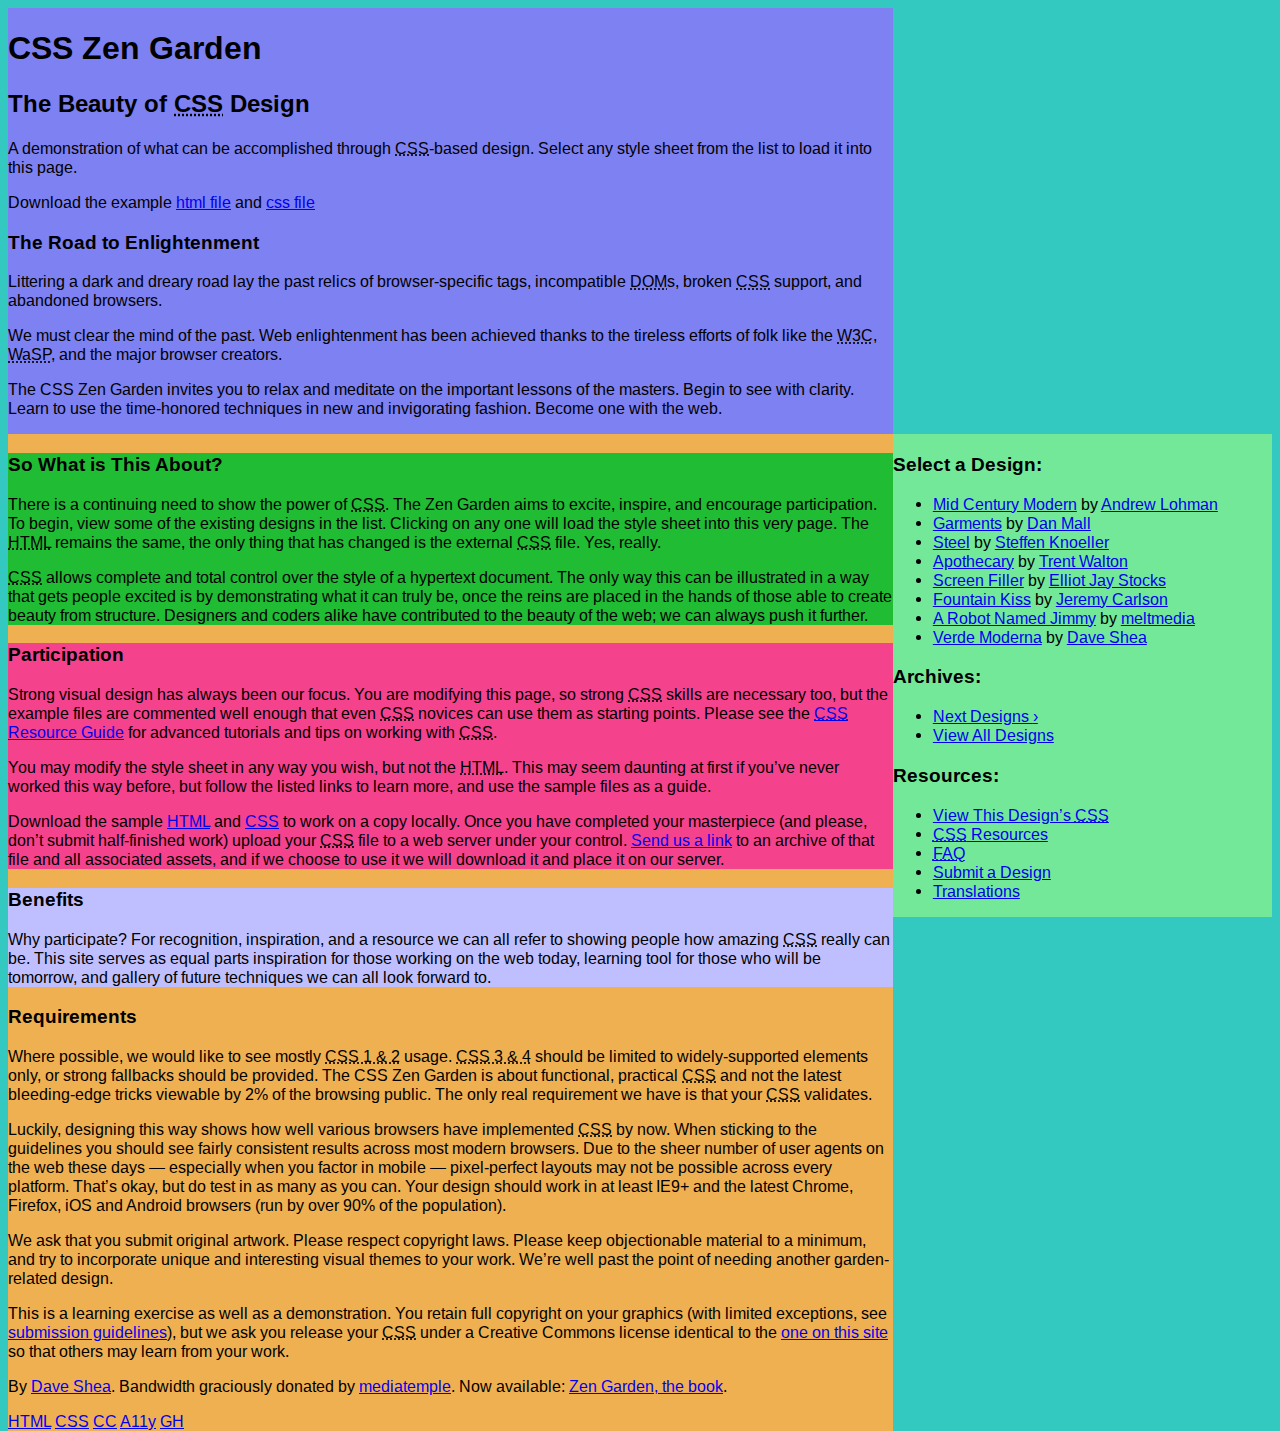
==== index.html @ 5b249758 "Commit inicial" ====
<!DOCTYPE html>
<html lang="en">
<head>
	<meta charset="utf-8">
	<title>CSS Zen Garden: The Beauty of CSS Design</title>
	
	<link href='http://fonts.googleapis.com/css?family=Arimo' rel='stylesheet' type='text/css'>
	<link rel="stylesheet" media="screen" href="zengarden.css">
	<link rel="alternate" type="application/rss+xml" title="RSS" href="http://www.csszengarden.com/zengarden.xml">
	
	<meta name="viewport" content="width=device-width, initial-scale=1.0">
	<meta name="author" content="Dave Shea">
	<meta name="description" content="A demonstration of what can be accomplished visually through CSS-based design.">
	<meta name="robots" content="all">


	<!--[if lt IE 9]>
	<script src="script/html5shiv.js"></script>
	<![endif]-->
</head>

<!--



	View source is a feature, not a bug. Thanks for your curiosity and
	interest in participating!

	Here are the submission guidelines for the new and improved csszengarden.com:

	- CSS3? Of course! Prefix for ALL browsers where necessary.
	- go responsive; test your layout at multiple screen sizes.
	- your browser testing baseline: IE9+, recent Chrome/Firefox/Safari, and iOS/Android
	- Graceful degradation is acceptable, and in fact highly encouraged.
	- use classes for styling. Don't use ids.
	- web fonts are cool, just make sure you have a license to share the files. Hosted 
	  services that are applied via the CSS file (ie. Google Fonts) will work fine, but
	  most that require custom HTML won't. TypeKit is supported, see the readme on this
	  page for usage instructions: https://github.com/mezzoblue/csszengarden.com/

	And a few tips on building your CSS file:

	- use :first-child, :last-child and :nth-child to get at non-classed elements
	- use ::before and ::after to create pseudo-elements for extra styling
	- use multiple background images to apply as many as you need to any element
	- use the Kellum Method for image replacement, if still needed. http://goo.gl/GXxdI
	- don't rely on the extra divs at the bottom. Use ::before and ::after instead.

		
-->

<body id="css-zen-garden">
<div class="page-wrapper">

	<section class="intro" id="zen-intro">
		<header role="banner">
			<h1>CSS Zen Garden</h1>
			<h2>The Beauty of <abbr title="Cascading Style Sheets">CSS</abbr> Design</h2>
		</header>

		<div class="summary" id="zen-summary" role="article">
			<p>A demonstration of what can be accomplished through <abbr title="Cascading Style Sheets">CSS</abbr>-based design. Select any style sheet from the list to load it into this page.</p>
			<p>Download the example <a href="/examples/index" title="This page's source HTML code, not to be modified.">html file</a> and <a href="/examples/style.css" title="This page's sample CSS, the file you may modify.">css file</a></p>
		</div>

		<div class="preamble" id="zen-preamble" role="article">
			<h3>The Road to Enlightenment</h3>
			<p>Littering a dark and dreary road lay the past relics of browser-specific tags, incompatible <abbr title="Document Object Model">DOM</abbr>s, broken <abbr title="Cascading Style Sheets">CSS</abbr> support, and abandoned browsers.</p>
			<p>We must clear the mind of the past. Web enlightenment has been achieved thanks to the tireless efforts of folk like the <abbr title="World Wide Web Consortium">W3C</abbr>, <abbr title="Web Standards Project">WaSP</abbr>, and the major browser creators.</p>
			<p>The CSS Zen Garden invites you to relax and meditate on the important lessons of the masters. Begin to see with clarity. Learn to use the time-honored techniques in new and invigorating fashion. Become one with the web.</p>
		</div>
	</section>

	<div class="main supporting" id="zen-supporting" role="main">
		<div class="explanation" id="zen-explanation" role="article">
			<h3>So What is This About?</h3>
			<p>There is a continuing need to show the power of <abbr title="Cascading Style Sheets">CSS</abbr>. The Zen Garden aims to excite, inspire, and encourage participation. To begin, view some of the existing designs in the list. Clicking on any one will load the style sheet into this very page. The <abbr title="HyperText Markup Language">HTML</abbr> remains the same, the only thing that has changed is the external <abbr title="Cascading Style Sheets">CSS</abbr> file. Yes, really.</p>
			<p><abbr title="Cascading Style Sheets">CSS</abbr> allows complete and total control over the style of a hypertext document. The only way this can be illustrated in a way that gets people excited is by demonstrating what it can truly be, once the reins are placed in the hands of those able to create beauty from structure. Designers and coders alike have contributed to the beauty of the web; we can always push it further.</p>
		</div>

		<div class="participation" id="zen-participation" role="article">
			<h3>Participation</h3>
			<p>Strong visual design has always been our focus. You are modifying this page, so strong <abbr title="Cascading Style Sheets">CSS</abbr> skills are necessary too, but the example files are commented well enough that even <abbr title="Cascading Style Sheets">CSS</abbr> novices can use them as starting points. Please see the <a href="http://www.mezzoblue.com/zengarden/resources/" title="A listing of CSS-related resources"><abbr title="Cascading Style Sheets">CSS</abbr> Resource Guide</a> for advanced tutorials and tips on working with <abbr title="Cascading Style Sheets">CSS</abbr>.</p>
			<p>You may modify the style sheet in any way you wish, but not the <abbr title="HyperText Markup Language">HTML</abbr>. This may seem daunting at first if you&#8217;ve never worked this way before, but follow the listed links to learn more, and use the sample files as a guide.</p>
			<p>Download the sample <a href="/examples/index" title="This page's source HTML code, not to be modified.">HTML</a> and <a href="/examples/style.css" title="This page's sample CSS, the file you may modify.">CSS</a> to work on a copy locally. Once you have completed your masterpiece (and please, don&#8217;t submit half-finished work) upload your <abbr title="Cascading Style Sheets">CSS</abbr> file to a web server under your control. <a href="http://www.mezzoblue.com/zengarden/submit/" title="Use the contact form to send us your CSS file">Send us a link</a> to an archive of that file and all associated assets, and if we choose to use it we will download it and place it on our server.</p>
		</div>

		<div class="benefits" id="zen-benefits" role="article">
			<h3>Benefits</h3>
			<p>Why participate? For recognition, inspiration, and a resource we can all refer to showing people how amazing <abbr title="Cascading Style Sheets">CSS</abbr> really can be. This site serves as equal parts inspiration for those working on the web today, learning tool for those who will be tomorrow, and gallery of future techniques we can all look forward to.</p>
		</div>

		<div class="requirements" id="zen-requirements" role="article">
			<h3>Requirements</h3>
			<p>Where possible, we would like to see mostly <abbr title="Cascading Style Sheets, levels 1 and 2">CSS 1 &amp; 2</abbr> usage. <abbr title="Cascading Style Sheets, levels 3 and 4">CSS 3 &amp; 4</abbr> should be limited to widely-supported elements only, or strong fallbacks should be provided. The CSS Zen Garden is about functional, practical <abbr title="Cascading Style Sheets">CSS</abbr> and not the latest bleeding-edge tricks viewable by 2% of the browsing public. The only real requirement we have is that your <abbr title="Cascading Style Sheets">CSS</abbr> validates.</p>
			<p>Luckily, designing this way shows how well various browsers have implemented <abbr title="Cascading Style Sheets">CSS</abbr> by now. When sticking to the guidelines you should see fairly consistent results across most modern browsers. Due to the sheer number of user agents on the web these days &#8212; especially when you factor in mobile &#8212; pixel-perfect layouts may not be possible across every platform. That&#8217;s okay, but do test in as many as you can. Your design should work in at least IE9+ and the latest Chrome, Firefox, iOS and Android browsers (run by over 90% of the population).</p>
			<p>We ask that you submit original artwork. Please respect copyright laws. Please keep objectionable material to a minimum, and try to incorporate unique and interesting visual themes to your work. We&#8217;re well past the point of needing another garden-related design.</p>
			<p>This is a learning exercise as well as a demonstration. You retain full copyright on your graphics (with limited exceptions, see <a href="http://www.mezzoblue.com/zengarden/submit/guidelines/">submission guidelines</a>), but we ask you release your <abbr title="Cascading Style Sheets">CSS</abbr> under a Creative Commons license identical to the <a href="http://creativecommons.org/licenses/by-nc-sa/3.0/" title="View the Zen Garden's license information.">one on this site</a> so that others may learn from your work.</p>
			<p role="contentinfo">By <a href="http://www.mezzoblue.com/">Dave Shea</a>. Bandwidth graciously donated by <a href="http://www.mediatemple.net/">mediatemple</a>. Now available: <a href="http://www.amazon.com/exec/obidos/ASIN/0321303474/mezzoblue-20/">Zen Garden, the book</a>.</p>
		</div>

		<footer>
			<a href="http://validator.w3.org/check/referer" title="Check the validity of this site&#8217;s HTML" class="zen-validate-html">HTML</a>
			<a href="http://jigsaw.w3.org/css-validator/check/referer" title="Check the validity of this site&#8217;s CSS" class="zen-validate-css">CSS</a>
			<a href="http://creativecommons.org/licenses/by-nc-sa/3.0/" title="View the Creative Commons license of this site: Attribution-NonCommercial-ShareAlike." class="zen-license">CC</a>
			<a href="http://mezzoblue.com/zengarden/faq/#aaa" title="Read about the accessibility of this site" class="zen-accessibility">A11y</a>
			<a href="https://github.com/mezzoblue/csszengarden.com" title="Fork this site on Github" class="zen-github">GH</a>
		</footer>
	</div>


	<aside class="sidebar" role="complementary">
		<div class="wrapper">

			<div class="design-selection" id="design-selection">
				<h3 class="select">Select a Design:</h3>
				<nav role="navigation">
					<ul>
					<li>
						<a href="/221/" class="design-name">Mid Century Modern</a> by						<a href="http://andrewlohman.com/" class="designer-name">Andrew Lohman</a>
					</li>					<li>
						<a href="/220/" class="design-name">Garments</a> by						<a href="http://danielmall.com/" class="designer-name">Dan Mall</a>
					</li>					<li>
						<a href="/219/" class="design-name">Steel</a> by						<a href="http://steffen-knoeller.de" class="designer-name">Steffen Knoeller</a>
					</li>					<li>
						<a href="/218/" class="design-name">Apothecary</a> by						<a href="http://trentwalton.com" class="designer-name">Trent Walton</a>
					</li>					<li>
						<a href="/217/" class="design-name">Screen Filler</a> by						<a href="http://elliotjaystocks.com/" class="designer-name">Elliot Jay Stocks</a>
					</li>					<li>
						<a href="/216/" class="design-name">Fountain Kiss</a> by						<a href="http://jeremycarlson.com" class="designer-name">Jeremy Carlson</a>
					</li>					<li>
						<a href="/215/" class="design-name">A Robot Named Jimmy</a> by						<a href="http://meltmedia.com/" class="designer-name">meltmedia</a>
					</li>					<li>
						<a href="/214/" class="design-name">Verde Moderna</a> by						<a href="http://www.mezzoblue.com/" class="designer-name">Dave Shea</a>
					</li>					</ul>
				</nav>
			</div>

			<div class="design-archives" id="design-archives">
				<h3 class="archives">Archives:</h3>
				<nav role="navigation">
					<ul>
						<li class="next">
							<a href="/214/page1">
								Next Designs <span class="indicator">&rsaquo;</span>
							</a>
						</li>
						<li class="viewall">
							<a href="http://www.mezzoblue.com/zengarden/alldesigns/" title="View every submission to the Zen Garden.">
								View All Designs							</a>
						</li>
					</ul>
				</nav>
			</div>

			<div class="zen-resources" id="zen-resources">
				<h3 class="resources">Resources:</h3>
				<ul>
					<li class="view-css">
						<a href="/214/214.css" title="View the source CSS file of the currently-viewed design.">
							View This Design&#8217;s <abbr title="Cascading Style Sheets">CSS</abbr>						</a>
					</li>
					<li class="css-resources">
						<a href="http://www.mezzoblue.com/zengarden/resources/" title="Links to great sites with information on using CSS.">
							<abbr title="Cascading Style Sheets">CSS</abbr> Resources						</a>
					</li>
					<li class="zen-faq">
						<a href="http://www.mezzoblue.com/zengarden/faq/" title="A list of Frequently Asked Questions about the Zen Garden.">
							<abbr title="Frequently Asked Questions">FAQ</abbr>						</a>
					</li>
					<li class="zen-submit">
						<a href="http://www.mezzoblue.com/zengarden/submit/" title="Send in your own CSS file.">
							Submit a Design						</a>
					</li>
					<li class="zen-translations">
						<a href="http://www.mezzoblue.com/zengarden/translations/" title="View translated versions of this page.">
							Translations						</a>
					</li>
				</ul>
			</div>
		</div>
	</aside>


</div>

<!--

	These superfluous divs/spans were originally provided as catch-alls to add extra imagery.
	These days we have full ::before and ::after support, favour using those instead.
	These only remain for historical design compatibility. They might go away one day.
		
-->
<div class="extra1" role="presentation"></div><div class="extra2" role="presentation"></div><div class="extra3" role="presentation"></div>
<div class="extra4" role="presentation"></div><div class="extra5" role="presentation"></div><div class="extra6" role="presentation"></div>

</body>
</html>
---- zengarden.css ----
body {
  background: #33c8c0;
  font-family: 'Arimo';
  font-size: 16px;
}
.sidebar {
  background: #73e899;
  float: right;
  width: 30%;
}
.main {
  background: #efb052;
  float: left;
  width: 70%;
}
.intro {
  background: #7d81f2;
  float: left;
  width: 70%;
}
.participation {
  background: #f4428d;
}
.explanation {
  background: #20bd34;
}
.benefits {
  background: #bfbfff;
}
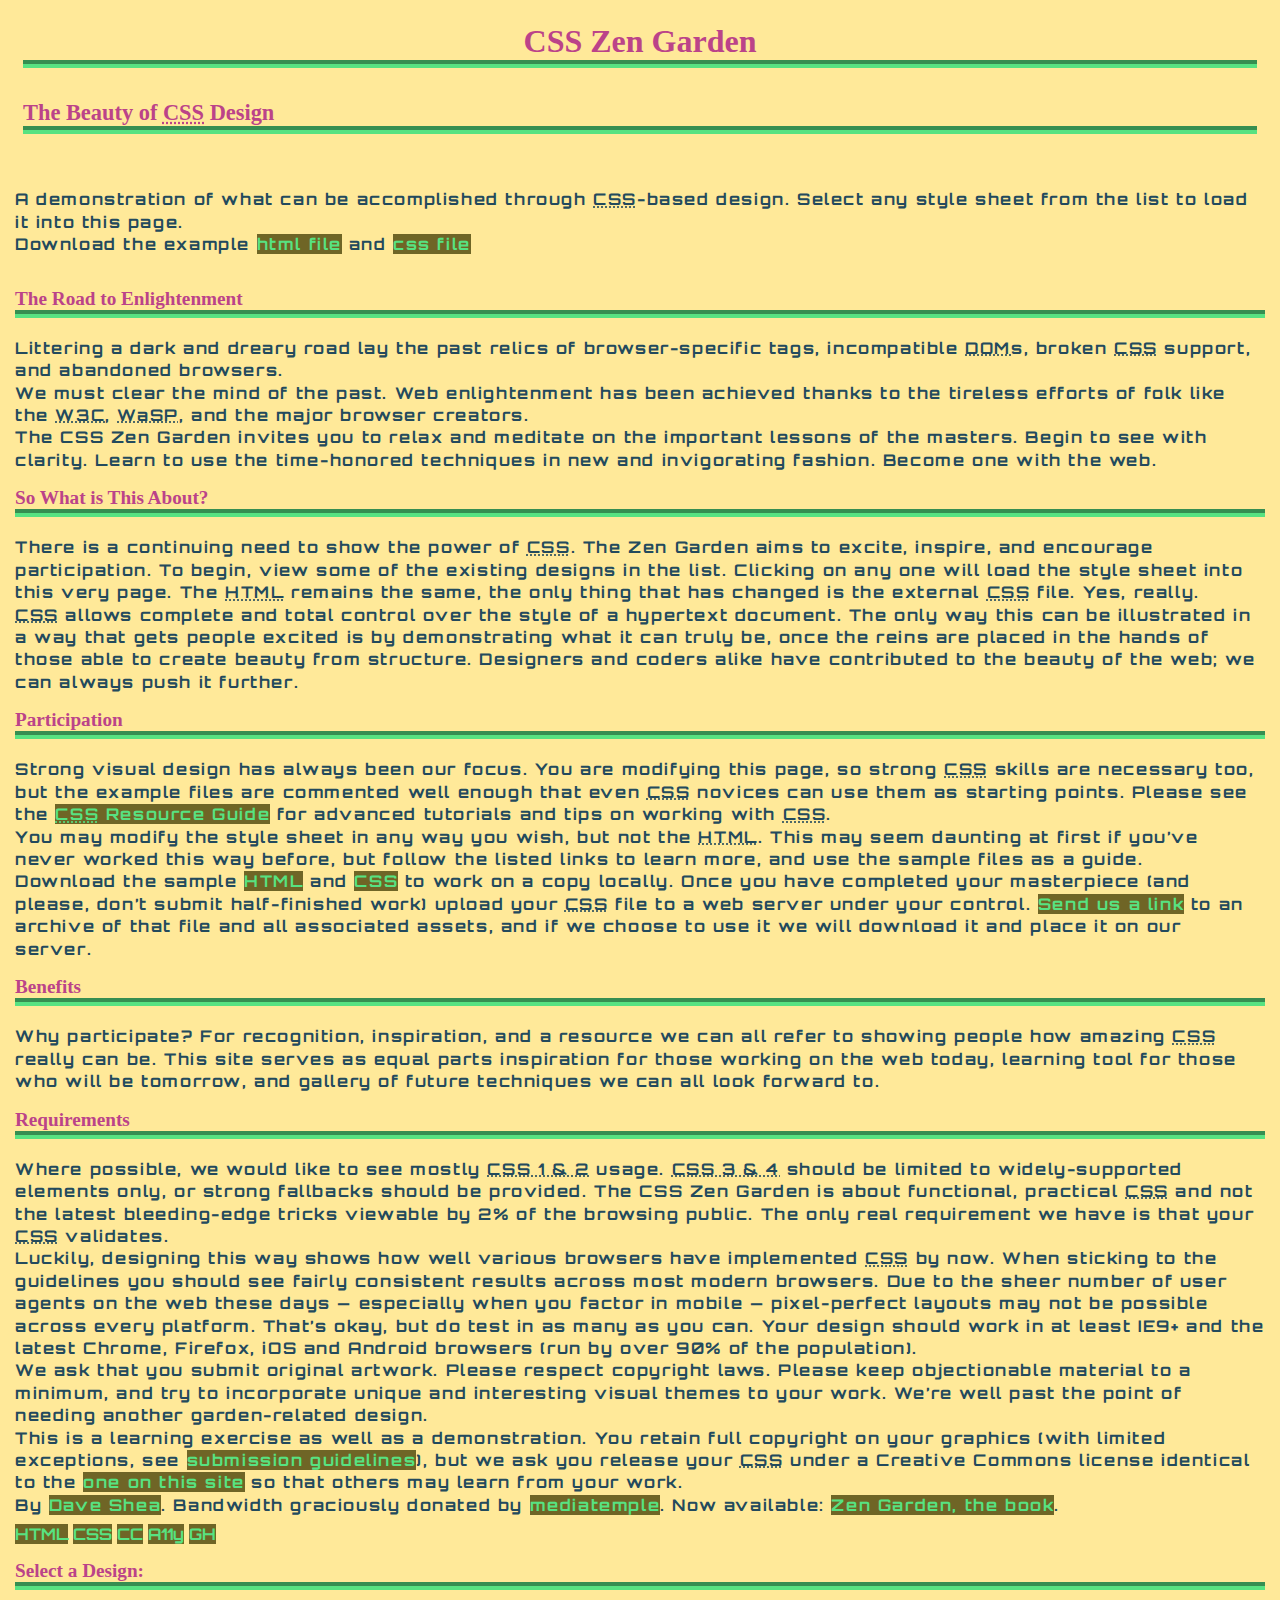
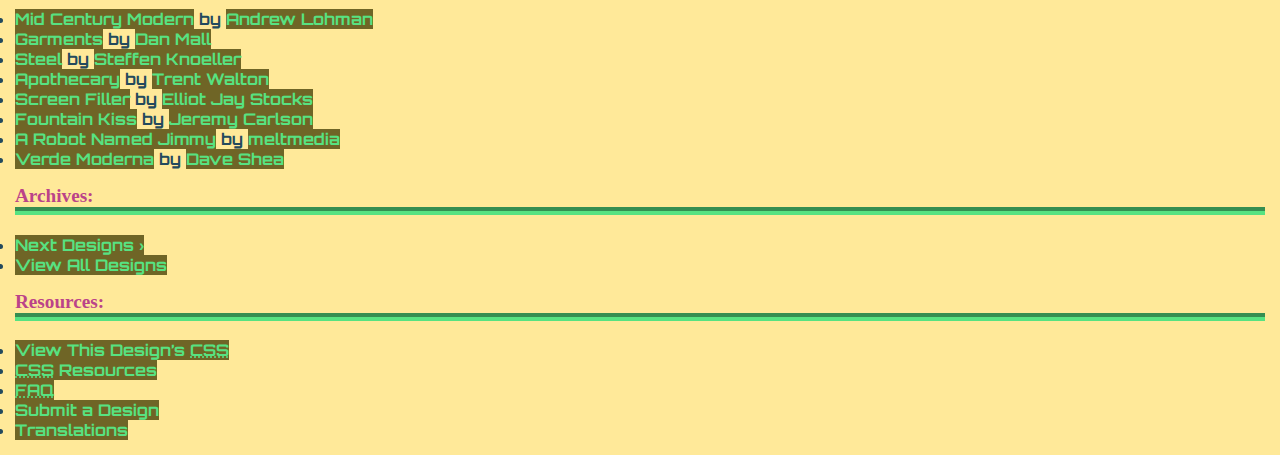
==== commit 30a8914e: "Escoger tipografias, color enlaces y fondo de los mismos, cambio del fondo, eliminacion de las image" ====
--- a/index.html
+++ b/index.html
@@ -1,10 +1,14 @@
 <!DOCTYPE html>
 <html lang="en">
 <head>
+	<!-- <meta http-equiv="refresh" content="15"> -->
 	<meta charset="utf-8">
 	<title>CSS Zen Garden: The Beauty of CSS Design</title>
 	
 	<link href='http://fonts.googleapis.com/css?family=Arimo' rel='stylesheet' type='text/css'>
+	<link href='http://fonts.googleapis.com/css?family=Roboto' rel='stylesheet' type='text/css'>
+	<link href='http://fonts.googleapis.com/css?family=Orbitron:400,500,700,900' rel='stylesheet' type='text/css'>
+	<link href='http://fonts.googleapis.com/css?family=Cookie' rel='stylesheet' type='text/css'>
 	<link rel="stylesheet" media="screen" href="zengarden.css">
 	<link rel="alternate" type="application/rss+xml" title="RSS" href="http://www.csszengarden.com/zengarden.xml">
 	
@@ -17,7 +21,6 @@
 	<!--[if lt IE 9]>
 	<script src="script/html5shiv.js"></script>
 	<![endif]-->
-</head>
 
 <!--
 
@@ -191,8 +194,12 @@
 	These only remain for historical design compatibility. They might go away one day.
 		
 -->
-<div class="extra1" role="presentation"></div><div class="extra2" role="presentation"></div><div class="extra3" role="presentation"></div>
-<div class="extra4" role="presentation"></div><div class="extra5" role="presentation"></div><div class="extra6" role="presentation"></div>
+<div class="extra1" role="presentation"></div>
+<div class="extra2" role="presentation"></div>
+<div class="extra3" role="presentation"></div>
+<div class="extra4" role="presentation"></div>
+<div class="extra5" role="presentation"></div>
+<div class="extra6" role="presentation"></div>
 
 </body>
 </html>--- a/zengarden.css
+++ b/zengarden.css
@@ -1,29 +1,112 @@
+@font-face {
+  font-family: 'Conv_BLADRMF_';
+  src: url("fonts/BLADRMF_.eot");
+  src: local('☺'), url("fonts/BLADRMF_.woff") format('woff'), url("fonts/BLADRMF_.ttf") format('truetype'), url("fonts/BLADRMF_.svg") format('svg');
+  font-weight: normal;
+  font-style: normal;
+}
 body {
-  background: #33c8c0;
-  font-family: 'Arimo';
   font-size: 16px;
+  font-family: 'Orbitron', sans-serif;
+  font-weight: 700;
+  color: #234a5d;
 }
-.sidebar {
-  background: #73e899;
-  float: right;
-  width: 30%;
+* {
+  margin: 0;
+  padding: 0;
 }
-.main {
-  background: #efb052;
-  float: left;
-  width: 70%;
+a {
+  text-decoration: none;
+  color: #57e281;
+  background: #6f6526;
 }
-.intro {
-  background: #7d81f2;
-  float: left;
-  width: 70%;
+h1,
+h2,
+h3,
+h4 {
+  font-family: 'Conv_BLADRMF_';
+  color: #bb4389;
+  margin: 0 0 1em 0;
+  border-bottom: 8px groove #57e281;
+}
+h1 {
+  font-size: 2em;
+  text-align: center;
+}
+h2 {
+  font-size: 1.4em;
+}
+h3 {
+  font-size: 1.2em;
+}
+p {
+  line-height: 1.4em;
+  letter-spacing: 0.1em;
+}
+header {
+  padding: 0.5em;
+}
+.page-wrapper {
+  background-color: #ffe999;
+  background-attachment: fixed;
+  background-position: center;
+  -webkit-background-size: cover;
+  -moz-background-size: cover;
+  background-size: cover;
+  background-repeat: no-repeat;
+  width: 100%;
+  padding: 15px;
+  -webkit-box-sizing: border-box;
+  -moz-box-sizing: border-box;
+  box-sizing: border-box;
+}
+.summary {
+  margin: 1em 0;
+  padding: 0.5em 0;
+}
+.preamble {
+  background-position: center;
+  background-repeat: no-repeat;
+  -webkit-background-size: 25rem;
+  -moz-background-size: 25rem;
+  background-size: 25rem;
+  padding: 0.5em 0;
+}
+.explanation {
+  background-position: center;
+  background-repeat: no-repeat;
+  -webkit-background-size: 20rem;
+  -moz-background-size: 20rem;
+  background-size: 20rem;
+  padding: 0.5em 0;
 }
 .participation {
-  background: #f4428d;
-}
-.explanation {
-  background: #20bd34;
+  background-position: center;
+  background-repeat: no-repeat;
+  -webkit-background-size: 25rem;
+  -moz-background-size: 25rem;
+  background-size: 25rem;
+  padding: 0.5em 0;
 }
 .benefits {
-  background: #bfbfff;
+  background-position: center;
+  background-repeat: no-repeat;
+  padding: 0.5em 0;
 }
+.requirements {
+  background-position: center;
+  background-repeat: no-repeat;
+  -webkit-background-size: 25rem;
+  -moz-background-size: 25rem;
+  background-size: 25rem;
+  padding: 0.5em 0;
+}
+.design-selection {
+  margin-top: 1em;
+}
+.design-archives {
+  margin-top: 1em;
+}
+.zen-resources {
+  margin-top: 1em;
+}
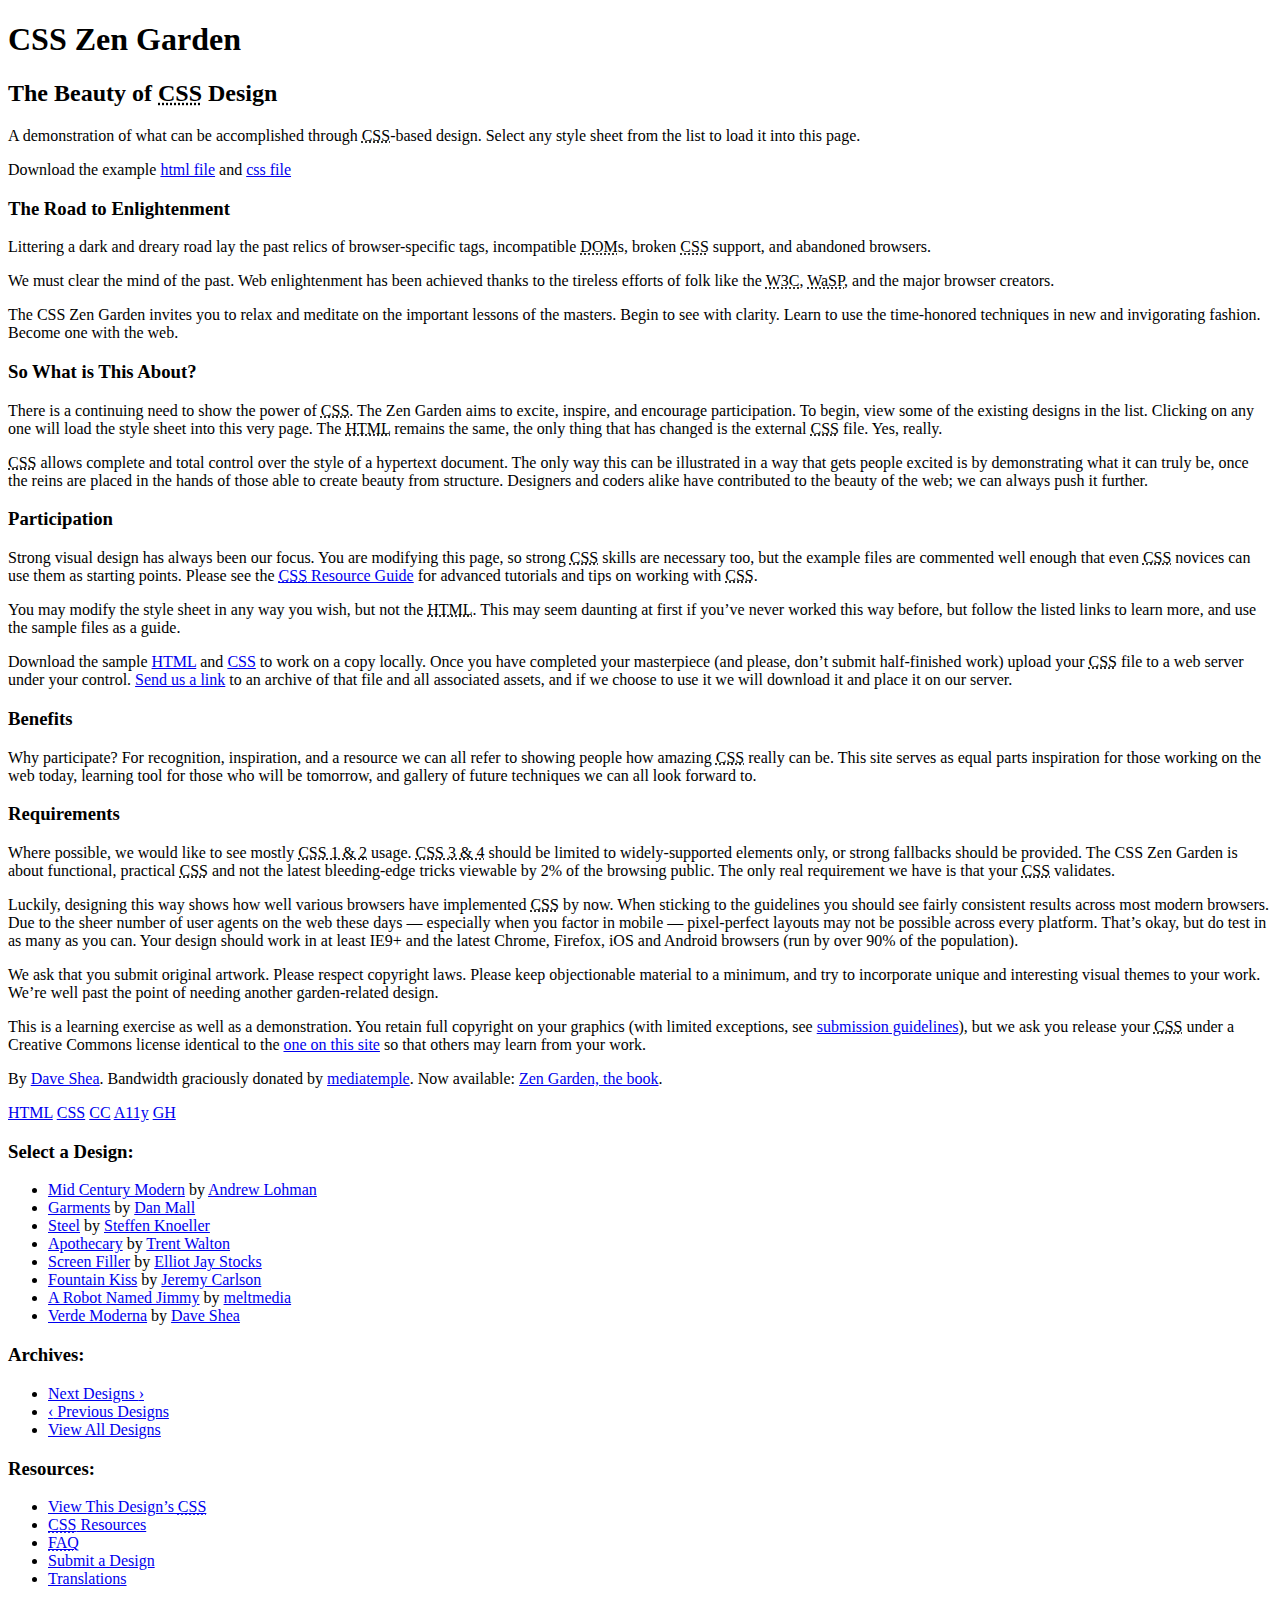
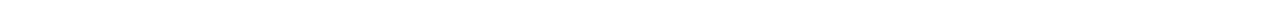
==== commit 0aa4b17d: "Cambiar enlace a css en index.html" ====
--- a/index.html
+++ b/index.html
@@ -1,7 +1,7 @@
 <!DOCTYPE html>
 <html lang="en">
 <head>
-	<!-- <meta http-equiv="refresh" content="15"> -->
+	<!-- <meta http-equiv="refresh" content="8"> -->
 	<meta charset="utf-8">
 	<title>CSS Zen Garden: The Beauty of CSS Design</title>
 	
@@ -9,7 +9,7 @@
 	<link href='http://fonts.googleapis.com/css?family=Roboto' rel='stylesheet' type='text/css'>
 	<link href='http://fonts.googleapis.com/css?family=Orbitron:400,500,700,900' rel='stylesheet' type='text/css'>
 	<link href='http://fonts.googleapis.com/css?family=Cookie' rel='stylesheet' type='text/css'>
-	<link rel="stylesheet" media="screen" href="zengarden.css">
+	<link rel="stylesheet" media="screen" href="style.css">
 	<link rel="alternate" type="application/rss+xml" title="RSS" href="http://www.csszengarden.com/zengarden.xml">
 	
 	<meta name="viewport" content="width=device-width, initial-scale=1.0">
@@ -144,13 +144,18 @@
 				<nav role="navigation">
 					<ul>
 						<li class="next">
-							<a href="/214/page1">
+							<a href="/218/page2">
 								Next Designs <span class="indicator">&rsaquo;</span>
 							</a>
 						</li>
+						<li class="previous">
+							<a href="/218/">
+								<span class="indicator">&lsaquo;</span> Previous Designs				
+							</a>
+						</li>
 						<li class="viewall">
-							<a href="http://www.mezzoblue.com/zengarden/alldesigns/" title="View every submission to the Zen Garden.">
-								View All Designs							</a>
+							<a href="http://www.mezzoblue.com/zengarden/alldesigns/" title="View every submission to the Zen Garden.">View All Designs
+							</a>
 						</li>
 					</ul>
 				</nav>
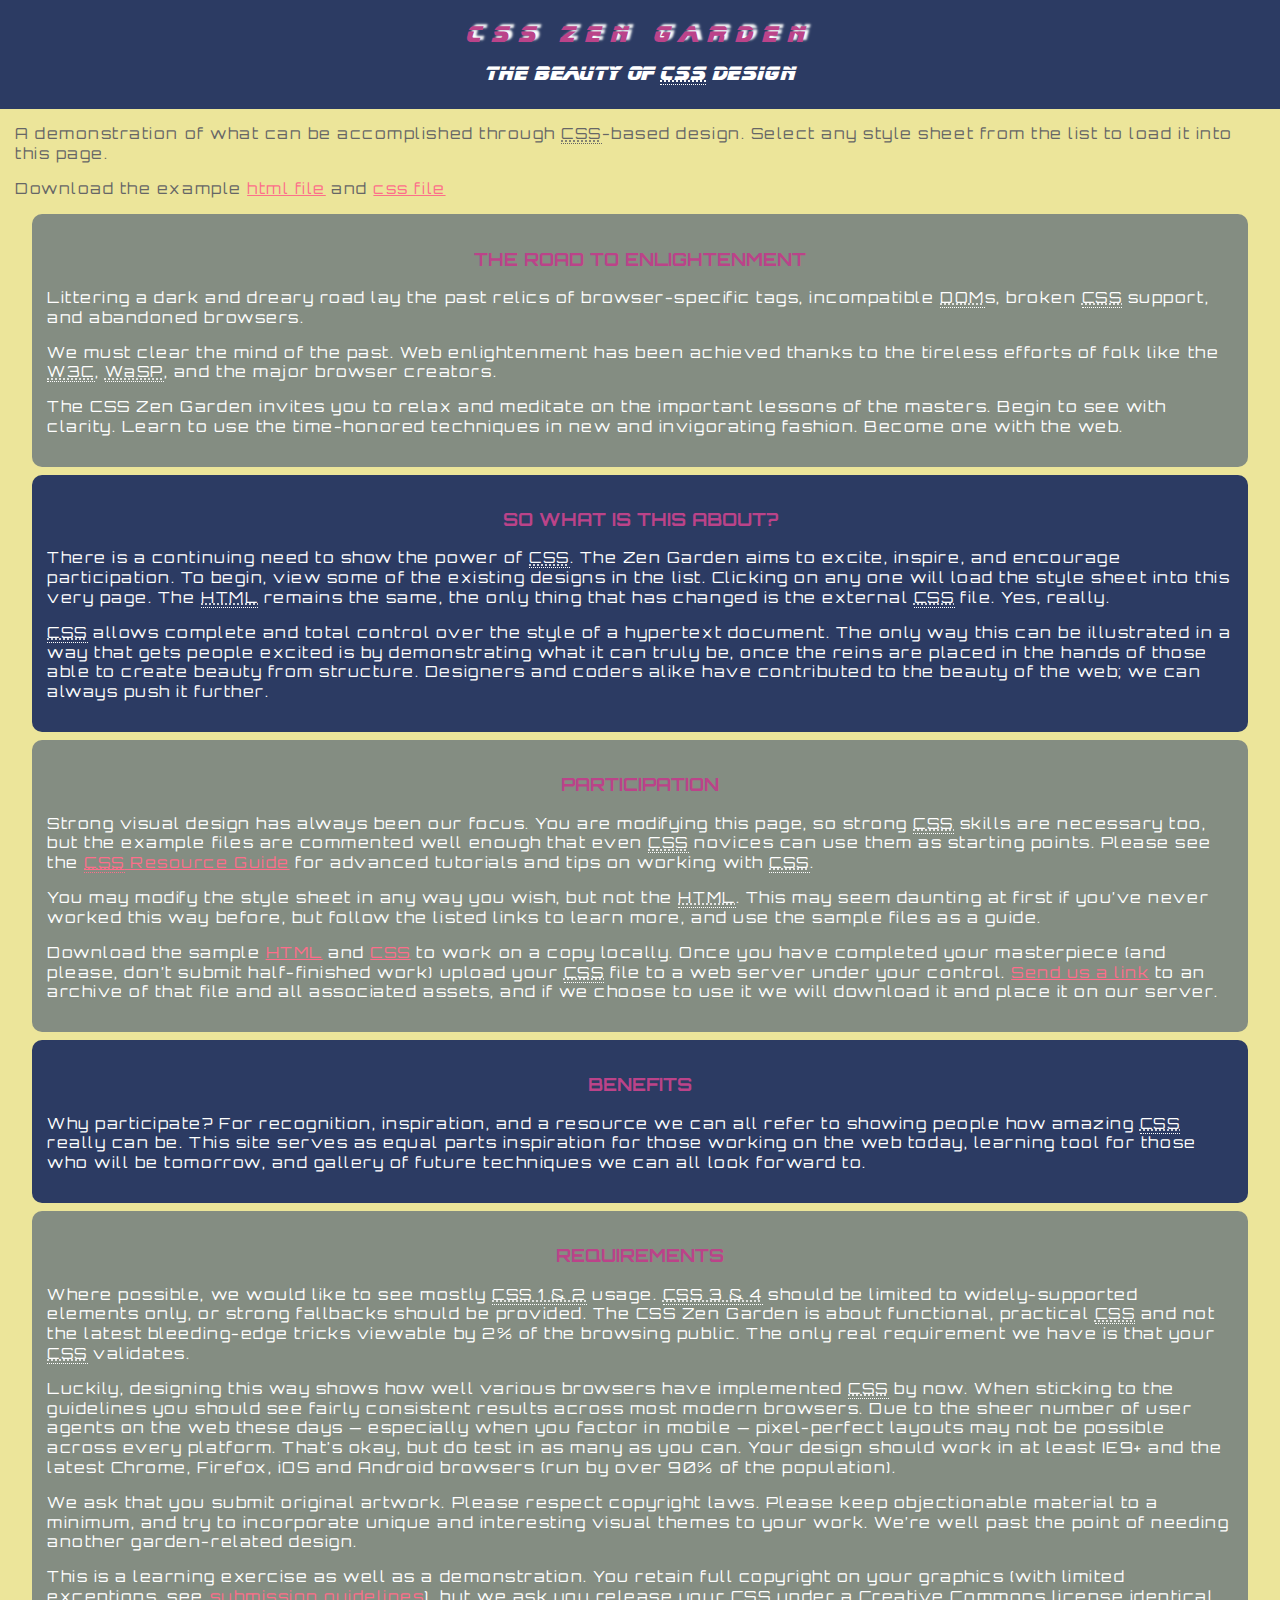
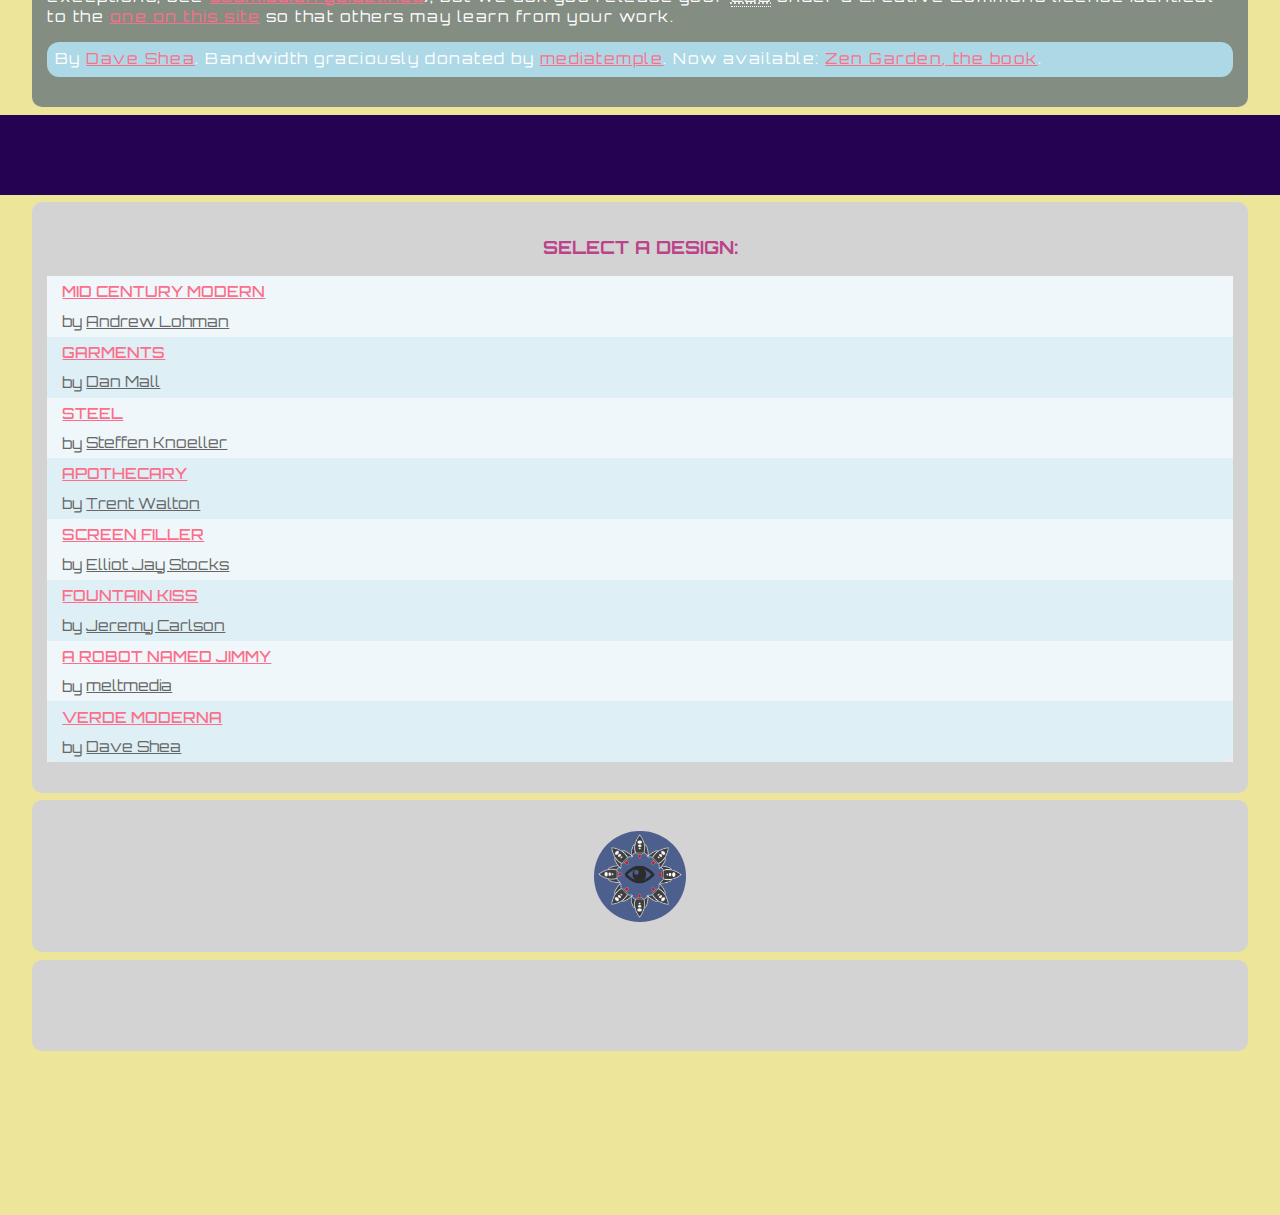
==== commit 75bc7440: "Nuevo layout despúes de descartar la idea de mostrarlo todo minificado en el movil por diversos prob" ====
--- a/index.html
+++ b/index.html
@@ -9,7 +9,7 @@
 	<link href='http://fonts.googleapis.com/css?family=Roboto' rel='stylesheet' type='text/css'>
 	<link href='http://fonts.googleapis.com/css?family=Orbitron:400,500,700,900' rel='stylesheet' type='text/css'>
 	<link href='http://fonts.googleapis.com/css?family=Cookie' rel='stylesheet' type='text/css'>
-	<link rel="stylesheet" media="screen" href="style.css">
+	<link rel="stylesheet" media="screen" href="css/style.css">
 	<link rel="alternate" type="application/rss+xml" title="RSS" href="http://www.csszengarden.com/zengarden.xml">
 	
 	<meta name="viewport" content="width=device-width, initial-scale=1.0">
--- a/css/style.css
+++ b/css/style.css
@@ -0,0 +1,611 @@
+/* normalize.css v3.0.2 | MIT License | git.io/normalize */
+html {
+  font-family: sans-serif;
+  -ms-text-size-adjust: 100%;
+  -webkit-text-size-adjust: 100%;
+}
+body {
+  margin: 0;
+}
+article,
+aside,
+details,
+figcaption,
+figure,
+footer,
+header,
+hgroup,
+main,
+menu,
+nav,
+section,
+summary {
+  display: block;
+}
+audio,
+canvas,
+progress,
+video {
+  display: inline-block;
+  vertical-align: baseline;
+}
+audio:not([controls]) {
+  display: none;
+  height: 0;
+}
+[hidden],
+template {
+  display: none;
+}
+a {
+  background-color: transparent;
+}
+a:active,
+a:hover {
+  outline: 0;
+}
+abbr[title] {
+  border-bottom: 1px dotted;
+}
+b,
+strong {
+  font-weight: bold;
+}
+dfn {
+  font-style: italic;
+}
+h1 {
+  font-size: 2em;
+  margin: 0.67em 0;
+}
+mark {
+  background: #ff0;
+  color: #000;
+}
+small {
+  font-size: 80%;
+}
+sub,
+sup {
+  font-size: 75%;
+  line-height: 0;
+  position: relative;
+  vertical-align: baseline;
+}
+sup {
+  top: -0.5em;
+}
+sub {
+  bottom: -0.25em;
+}
+img {
+  border: 0;
+}
+svg:not(:root) {
+  overflow: hidden;
+}
+figure {
+  margin: 1em 40px;
+}
+hr {
+  -moz-box-sizing: content-box;
+  -webkit-box-sizing: content-box;
+  -moz-box-sizing: content-box;
+  box-sizing: content-box;
+  height: 0;
+}
+pre {
+  overflow: auto;
+}
+code,
+kbd,
+pre,
+samp {
+  font-family: monospace, monospace;
+  font-size: 1em;
+}
+button,
+input,
+optgroup,
+select,
+textarea {
+  color: inherit;
+  font: inherit;
+  margin: 0;
+}
+button {
+  overflow: visible;
+}
+button,
+select {
+  text-transform: none;
+}
+button,
+html input[type="button"],
+input[type="reset"],
+input[type="submit"] {
+  -webkit-appearance: button;
+  cursor: pointer;
+}
+button[disabled],
+html input[disabled] {
+  cursor: default;
+}
+button::-moz-focus-inner,
+input::-moz-focus-inner {
+  border: 0;
+  padding: 0;
+}
+input {
+  line-height: normal;
+}
+input[type="checkbox"],
+input[type="radio"] {
+  -webkit-box-sizing: border-box;
+  -moz-box-sizing: border-box;
+  box-sizing: border-box;
+  padding: 0;
+}
+input[type="number"]::-webkit-inner-spin-button,
+input[type="number"]::-webkit-outer-spin-button {
+  height: auto;
+}
+input[type="search"] {
+  -webkit-appearance: textfield;
+  -moz-box-sizing: content-box;
+  -webkit-box-sizing: content-box;
+  -webkit-box-sizing: content-box;
+  -moz-box-sizing: content-box;
+  box-sizing: content-box;
+}
+input[type="search"]::-webkit-search-cancel-button,
+input[type="search"]::-webkit-search-decoration {
+  -webkit-appearance: none;
+}
+fieldset {
+  border: 1px solid #c0c0c0;
+  margin: 0 2px;
+  padding: 0.35em 0.625em 0.75em;
+}
+legend {
+  border: 0;
+  padding: 0;
+}
+textarea {
+  overflow: auto;
+}
+optgroup {
+  font-weight: bold;
+}
+table {
+  border-collapse: collapse;
+  border-spacing: 0;
+}
+td,
+th {
+  padding: 0;
+}
+@font-face {
+  font-family: 'Conv_BLADRMF_';
+  src: url("../fonts/BLADRMF_.eot");
+  src: local('☺'), url("../fonts/BLADRMF_.woff") format('woff'), url("../fonts/BLADRMF_.ttf") format('truetype'), url("../fonts/BLADRMF_.svg") format('svg');
+  font-weight: normal;
+  font-style: normal;
+}
+@font-face {
+  font-family: 'icomoon';
+  src: url("../fonts/icomoon.eot?-t3ztlw");
+  src: url("../fonts/icomoon.eot?#iefix-t3ztlw") format('embedded-opentype'), url("../fonts/icomoon.woff?-t3ztlw") format('woff'), url("../fonts/icomoon.ttf?-t3ztlw") format('truetype'), url("../fonts/icomoon.svg?-t3ztlw#icomoon") format('svg');
+  font-weight: normal;
+  font-style: normal;
+}
+* {
+  -webkit-box-sizing: border-box;
+  -moz-box-sizing: border-box;
+  box-sizing: border-box;
+}
+html {
+  background-color: #ece59a;
+  color: #666;
+  font-family: 'Orbitron', sans-serif;
+  font-size: 90%;
+  font-weight: 400;
+}
+@media (min-width: 767px) {
+  html {
+    font-size: 95%;
+  }
+}
+a {
+  color: #fd6e8a;
+}
+a:hover {
+  color: #fff;
+  text-decoration: underline;
+}
+h1 {
+  color: #bb4389;
+  font-family: 'Conv_BLADRMF_';
+  font-size: 1.5rem;
+  letter-spacing: 0.4em;
+  text-shadow: 4px -2px 0.1em #fffffe;
+}
+h2 {
+  color: #fff;
+  font-family: 'Conv_BLADRMF_';
+  font-size: 1.3rem;
+}
+h3 {
+  font-size: 1.2em;
+  color: #bb4389;
+  text-transform: uppercase;
+  text-align: center;
+}
+li {
+  list-style: none;
+}
+p {
+  line-height: 1.3em;
+  letter-spacing: 0.1em;
+}
+.intro {
+  background-color: #ece59a;
+  margin-bottom: 0;
+  overflow: hidden;
+  -webkit-box-ordinal-group: -1;
+  -moz-box-ordinal-group: -1;
+  -o-box-ordinal-group: -1;
+  -ms-flex-order: -1;
+  -webkit-order: -1;
+  order: -1;
+}
+header {
+  background-color: #2c3b63;
+  text-align: center;
+  padding: 0.6rem 0 0.6rem 0;
+}
+.summary {
+  padding-left: 1rem;
+  padding-right: 1rem;
+}
+.preamble {
+  background-color: #848d82;
+  color: #fff;
+  -webkit-border-radius: 10px;
+  border-radius: 10px;
+  padding: 1rem;
+  width: 95%;
+  margin-left: auto;
+  margin-right: auto;
+  margin-bottom: 0.5rem;
+}
+.main {
+  background-color: #ece59a;
+}
+.main div:nth-child(2n+1) {
+  background: #2c3b63;
+  color: #fff;
+}
+.main div:nth-child(2n) {
+  background: #848d82;
+  color: #fff;
+}
+.main div {
+  -webkit-border-radius: 10px;
+  border-radius: 10px;
+  margin-bottom: 0.5rem;
+  margin-left: auto;
+  margin-right: auto;
+  padding: 1rem;
+  width: 95%;
+}
+.requirements p:last-of-type {
+  background-color: #add8e6;
+  opacity: 1;
+  -ms-filter: none;
+  filter: none;
+  -webkit-border-radius: 0.8rem;
+  border-radius: 0.8rem;
+  padding: 0.5rem;
+}
+footer {
+  background: #250352;
+  text-align: center;
+  padding: 1em 0;
+}
+footer a {
+  background: none;
+  color: transparent;
+  display: inline-block;
+  height: 3rem;
+  margin: 0 0.3rem;
+  overflow: hidden;
+  position: relative;
+  -moz-transition: color 0.25s ease-out, box-shadow 0.25s ease-out;
+  -webkit-transition: color 0.25s ease-out, box-shadow 0.25s ease-out;
+  -webkit-transition: color 0.25s ease-out, box-shadow 0.25s ease-out;
+  -moz-transition: color 0.25s ease-out, box-shadow 0.25s ease-out;
+  -o-transition: color 0.25s ease-out, box-shadow 0.25s ease-out;
+  -ms-transition: color 0.25s ease-out, box-shadow 0.25s ease-out;
+  transition: color 0.25s ease-out, box-shadow 0.25s ease-out;
+  width: 3rem;
+}
+@media (min-width: 475px) {
+  footer a {
+    margin: 0 0.7rem;
+  }
+}
+footer a:before {
+  color: rgba(255,255,255,0.9);
+  display: block;
+  font-family: 'icomoon';
+  font-size: 40px;
+  font-variant: normal;
+  font-weight: normal;
+  left: 0;
+  line-height: 1;
+  overflow: visible;
+  position: absolute;
+  speak: none;
+  text-indent: 0;
+  text-transform: none;
+  top: 3px;
+}
+footer a:hover {
+  color: transparent;
+}
+footer a:hover::before {
+  color: #fd6e8a;
+}
+.zen-validate-html:before {
+  content: "\eadf";
+}
+.zen-validate-css:before {
+  content: "\eae1";
+}
+.zen-license:before {
+  content: "\eab1";
+}
+.zen-accessibility:before {
+  content: "\e9b2";
+}
+.zen-github:before {
+  content: "\eab1";
+}
+.sidebar {
+  width: 100%;
+  background-color: #ece59a;
+}
+.wrapper {
+  margin-top: 0;
+  padding: 0;
+  width: 100%;
+}
+.wrapper div {
+  -webkit-border-radius: 10px;
+  border-radius: 10px;
+  margin-bottom: 0.5rem;
+  margin-left: auto;
+  margin-right: auto;
+  padding: 1rem;
+  width: 95%;
+  background-color: #d3d3d3;
+}
+.design-selection {
+  margin-top: 0.5rem;
+}
+.design-selection ul {
+  background-color: #add8e6;
+  -webkit-border-radius: 10px;
+  border-radius: 10px;
+  padding: 0;
+}
+.design-selection li {
+  padding-top: 0.4rem;
+  padding-bottom: 0.4rem;
+  padding-left: 1rem;
+}
+.design-selection li:nth-child(2n+1) {
+  background: rgba(255,255,255,0.8);
+}
+.design-selection li:nth-child(2n) {
+  background: rgba(255,255,255,0.6);
+}
+.design-name {
+  color: #fd6e8a;
+  display: block;
+  text-transform: uppercase;
+  font-weight: 500;
+}
+.designer-name {
+  color: #666;
+  padding-top: 0.7rem;
+  display: inline-block;
+}
+.design-archives h3 {
+  font-size: 0;
+  height: 0;
+}
+.design-archives ul {
+  -webkit-box-align: center;
+  -moz-box-align: center;
+  -o-box-align: center;
+  -ms-flex-align: center;
+  -webkit-align-items: center;
+  align-items: center;
+  display: -webkit-box;
+  display: -moz-box;
+  display: -webkit-flex;
+  display: -ms-flexbox;
+  display: box;
+  display: flex;
+  height: 8rem;
+  -webkit-box-pack: justify;
+  -moz-box-pack: justify;
+  -o-box-pack: justify;
+  -ms-flex-pack: justify;
+  -webkit-justify-content: space-between;
+  justify-content: space-between;
+  padding: 0.5rem;
+  width: 90%;
+  margin: 0 auto;
+}
+.design-archives li {
+  -webkit-border-radius: 50%;
+  border-radius: 50%;
+}
+.previous {
+  -webkit-box-ordinal-group: -1;
+  -moz-box-ordinal-group: -1;
+  -o-box-ordinal-group: -1;
+  -ms-flex-order: -1;
+  -webkit-order: -1;
+  order: -1;
+  width: 3rem;
+  height: 3rem;
+}
+.previous a {
+  background-image: url("../img/rocket-left.png");
+  background-repeat: no-repeat;
+  background-position: 0 50%;
+  -webkit-background-size: 3rem;
+  -moz-background-size: 3rem;
+  background-size: 3rem;
+  color: transparent;
+  display: inline-block;
+  height: 3rem;
+}
+.previous :hover,
+.previous :focus {
+  margin-left: -0.6rem;
+}
+.next {
+  -webkit-box-ordinal-group: 1;
+  -moz-box-ordinal-group: 1;
+  -o-box-ordinal-group: 1;
+  -ms-flex-order: 1;
+  -webkit-order: 1;
+  order: 1;
+  width: 3rem;
+  height: 3rem;
+}
+.next a {
+  background-image: url("../img/rocket-right.png");
+  background-repeat: no-repeat;
+  background-position: 0 50%;
+  -webkit-background-size: 3rem;
+  -moz-background-size: 3rem;
+  background-size: 3rem;
+  color: transparent;
+  display: inline-block;
+  height: 3rem;
+}
+.next :hover,
+.next :focus {
+  margin-left: 0.6rem;
+}
+.viewall {
+  background: #4d5f8d;
+  width: 6rem;
+  height: 6rem;
+  text-align: center;
+  text-transform: uppercase;
+}
+.viewall a {
+  display: inline-block;
+  color: transparent;
+  background-image: url("../img/viewall.png");
+  background-repeat: no-repeat;
+  background-position: 50% 50%;
+  -webkit-background-size: 5.5rem;
+  -moz-background-size: 5.5rem;
+  background-size: 5.5rem;
+  height: 6rem;
+  padding: 0;
+}
+.viewall :hover {
+  -webkit-background-size: 6rem;
+  -moz-background-size: 6rem;
+  background-size: 6rem;
+}
+.zen-resources h3 {
+  font-size: 0;
+}
+.zen-resources ul {
+  border-spacing: 5px;
+  display: -webkit-box;
+  display: -moz-box;
+  display: -webkit-flex;
+  display: -ms-flexbox;
+  display: box;
+  display: flex;
+  -webkit-box-lines: multiple;
+  -moz-box-lines: multiple;
+  -o-box-lines: multiple;
+  -webkit-flex-wrap: wrap;
+  -ms-flex-wrap: wrap;
+  flex-wrap: wrap;
+  -webkit-box-pack: center;
+  -moz-box-pack: center;
+  -o-box-pack: center;
+  -ms-flex-pack: center;
+  -webkit-justify-content: center;
+  justify-content: center;
+  margin: 0;
+  padding: 0;
+  width: 100%;
+}
+.zen-resources li {
+  height: 3rem;
+  margin: 0.5rem;
+  text-align: center;
+  width: 2.7rem;
+  line-height: 3rem;
+}
+.zen-resources a,
+.zen-resources abbr {
+  color: transparent;
+}
+.zen-resources a:before {
+  display: inline-block;
+  font-size: 2rem;
+  color: #808080;
+  margin: 0;
+  padding: 0;
+  line-height: 3rem;
+}
+.view-css a:before {
+  content: '\e9ce';
+  font-family: 'icomoon';
+}
+.css-resources a:before {
+  content: '\e991';
+  font-family: 'icomoon';
+}
+.zen-faq a:before {
+  content: '\e991';
+  font-family: 'icomoon';
+}
+.zen-submit a:before {
+  content: '\e908';
+  font-family: 'icomoon';
+}
+.zen-translations a:before {
+  content: '\e9c9';
+  font-family: 'icomoon';
+}
+.page-wrapper {
+  width: 100%;
+  display: -webkit-box;
+  display: -moz-box;
+  display: -webkit-flex;
+  display: -ms-flexbox;
+  display: box;
+  display: flex;
+  -webkit-box-orient: vertical;
+  -moz-box-orient: vertical;
+  -o-box-orient: vertical;
+  -webkit-flex-direction: column;
+  -ms-flex-direction: column;
+  flex-direction: column;
+}
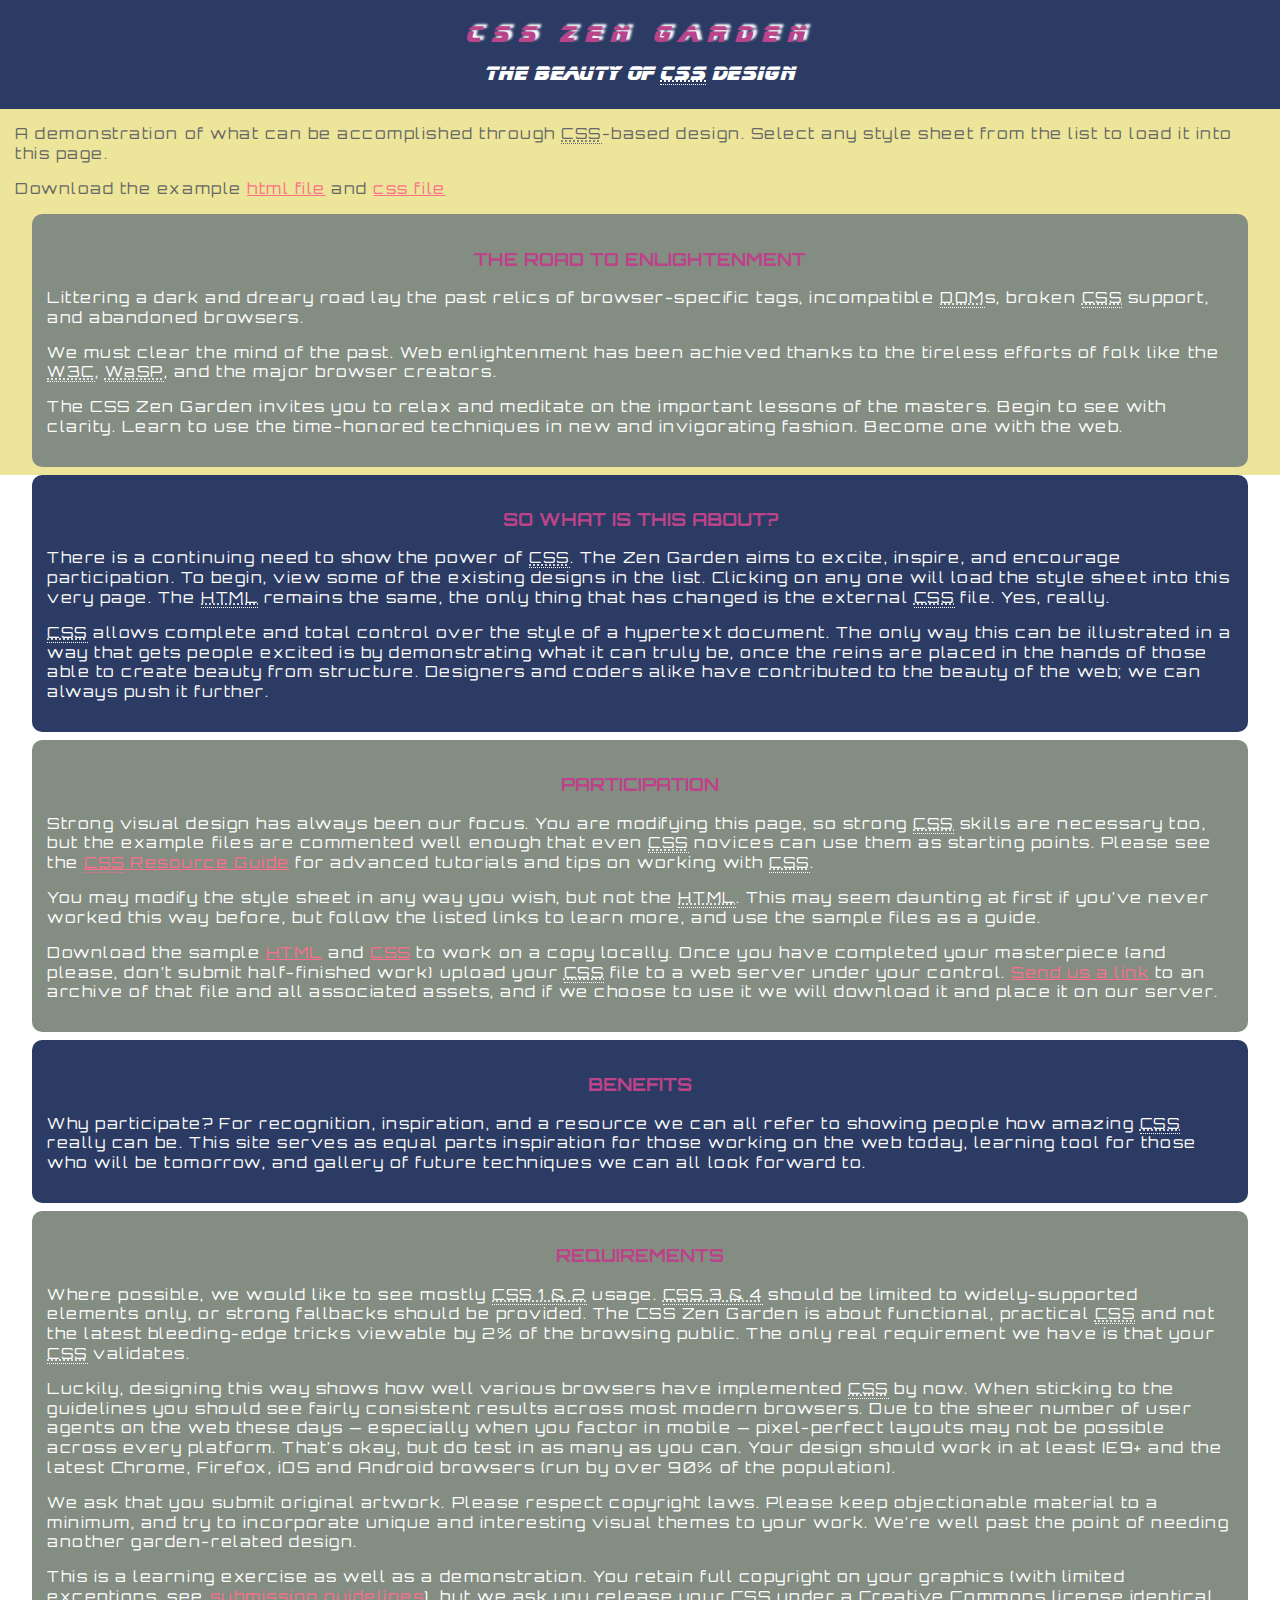
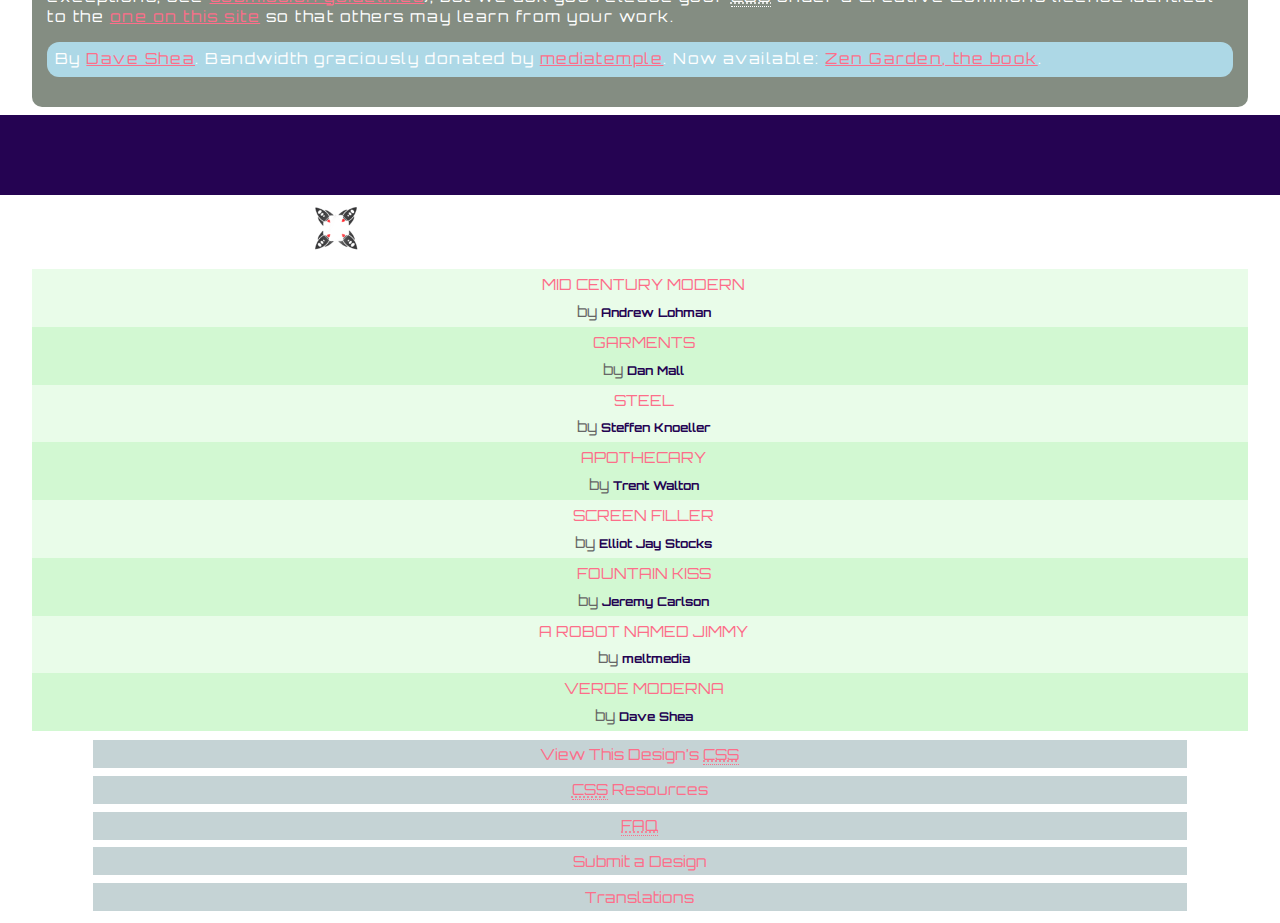
==== commit 0872b443: "Reconstrucción de la sidebar finalizada" ====
--- a/index.html
+++ b/index.html
@@ -148,11 +148,11 @@
 								Next Designs <span class="indicator">&rsaquo;</span>
 							</a>
 						</li>
-						<li class="previous">
+						<!-- <li class="previous">
 							<a href="/218/">
 								<span class="indicator">&lsaquo;</span> Previous Designs				
 							</a>
-						</li>
+						</li> -->
 						<li class="viewall">
 							<a href="http://www.mezzoblue.com/zengarden/alldesigns/" title="View every submission to the Zen Garden.">View All Designs
 							</a>
--- a/css/style.css
+++ b/css/style.css
@@ -205,10 +205,9 @@
   box-sizing: border-box;
 }
 html {
-  background-color: #ece59a;
   color: #666;
   font-family: 'Orbitron', sans-serif;
-  font-size: 90%;
+  font-size: 16px;
   font-weight: 400;
 }
 @media (min-width: 767px) {
@@ -278,9 +277,6 @@
   margin-left: auto;
   margin-right: auto;
   margin-bottom: 0.5rem;
-}
-.main {
-  background-color: #ece59a;
 }
 .main div:nth-child(2n+1) {
   background: #2c3b63;
@@ -374,225 +370,231 @@
 }
 .sidebar {
   width: 100%;
-  background-color: #ece59a;
 }
 .wrapper {
-  margin-top: 0;
-  padding: 0;
-  width: 100%;
-}
-.wrapper div {
-  -webkit-border-radius: 10px;
-  border-radius: 10px;
-  margin-bottom: 0.5rem;
-  margin-left: auto;
-  margin-right: auto;
-  padding: 1rem;
-  width: 95%;
-  background-color: #d3d3d3;
-}
-.design-selection {
-  margin-top: 0.5rem;
-}
-.design-selection ul {
-  background-color: #add8e6;
-  -webkit-border-radius: 10px;
-  border-radius: 10px;
-  padding: 0;
-}
-.design-selection li {
-  padding-top: 0.4rem;
-  padding-bottom: 0.4rem;
-  padding-left: 1rem;
-}
-.design-selection li:nth-child(2n+1) {
-  background: rgba(255,255,255,0.8);
-}
-.design-selection li:nth-child(2n) {
-  background: rgba(255,255,255,0.6);
-}
-.design-name {
-  color: #fd6e8a;
-  display: block;
-  text-transform: uppercase;
-  font-weight: 500;
-}
-.designer-name {
-  color: #666;
-  padding-top: 0.7rem;
-  display: inline-block;
-}
-.design-archives h3 {
-  font-size: 0;
-  height: 0;
-}
-.design-archives ul {
-  -webkit-box-align: center;
-  -moz-box-align: center;
-  -o-box-align: center;
-  -ms-flex-align: center;
-  -webkit-align-items: center;
-  align-items: center;
   display: -webkit-box;
   display: -moz-box;
   display: -webkit-flex;
   display: -ms-flexbox;
   display: box;
   display: flex;
-  height: 8rem;
-  -webkit-box-pack: justify;
-  -moz-box-pack: justify;
-  -o-box-pack: justify;
-  -ms-flex-pack: justify;
-  -webkit-justify-content: space-between;
-  justify-content: space-between;
-  padding: 0.5rem;
-  width: 90%;
-  margin: 0 auto;
-}
-.design-archives li {
-  -webkit-border-radius: 50%;
-  border-radius: 50%;
-}
-.previous {
-  -webkit-box-ordinal-group: -1;
-  -moz-box-ordinal-group: -1;
-  -o-box-ordinal-group: -1;
-  -ms-flex-order: -1;
-  -webkit-order: -1;
-  order: -1;
-  width: 3rem;
-  height: 3rem;
-}
-.previous a {
-  background-image: url("../img/rocket-left.png");
-  background-repeat: no-repeat;
-  background-position: 0 50%;
-  -webkit-background-size: 3rem;
-  -moz-background-size: 3rem;
-  background-size: 3rem;
-  color: transparent;
-  display: inline-block;
-  height: 3rem;
-}
-.previous :hover,
-.previous :focus {
-  margin-left: -0.6rem;
-}
-.next {
+  -webkit-box-orient: vertical;
+  -moz-box-orient: vertical;
+  -o-box-orient: vertical;
+  -webkit-flex-direction: column;
+  -ms-flex-direction: column;
+  flex-direction: column;
+  margin-top: 0;
+  padding: 0;
+  width: 100%;
+}
+.wrapper div {
+  margin-left: auto;
+  margin-right: auto;
+  margin-top: 0.3rem;
+  margin-bottom: 0.3rem;
+  width: 95%;
+}
+.wrapper h3 {
+  font-size: 0;
+}
+.wrapper nav,
+.wrapper ul {
+  padding: 0;
+  margin: 0;
+}
+.wrapper a {
+  color: #312c9e;
+}
+.design-selection {
+  -webkit-box-ordinal-group: 2;
+  -moz-box-ordinal-group: 2;
+  -o-box-ordinal-group: 2;
+  -ms-flex-order: 2;
+  -webkit-order: 2;
+  order: 2;
+}
+.design-selection ul {
+  background-color: #90ee90;
+}
+.design-selection ul a {
+  text-decoration: none;
+}
+.design-selection li {
+  padding-top: 0.4rem;
+  padding-bottom: 0.4rem;
+  padding-left: 0.5rem;
+  text-align: center;
+}
+.design-selection li:nth-child(2n+1) {
+  background: rgba(255,255,255,0.8);
+}
+.design-selection li:nth-child(2n) {
+  background: rgba(255,255,255,0.6);
+}
+a.design-name {
+  color: #fd6e8a;
+  display: block;
+  padding-bottom: 0.5rem;
+  text-transform: uppercase;
+}
+a.designer-name {
+  color: #250352;
+  font-size: 0.8em;
+  font-weight: bold;
+}
+.design-archives {
   -webkit-box-ordinal-group: 1;
   -moz-box-ordinal-group: 1;
   -o-box-ordinal-group: 1;
   -ms-flex-order: 1;
   -webkit-order: 1;
   order: 1;
-  width: 3rem;
-  height: 3rem;
-}
-.next a {
-  background-image: url("../img/rocket-right.png");
-  background-repeat: no-repeat;
-  background-position: 0 50%;
-  -webkit-background-size: 3rem;
-  -moz-background-size: 3rem;
-  background-size: 3rem;
-  color: transparent;
-  display: inline-block;
-  height: 3rem;
-}
-.next :hover,
-.next :focus {
-  margin-left: 0.6rem;
-}
-.viewall {
-  background: #4d5f8d;
-  width: 6rem;
-  height: 6rem;
-  text-align: center;
-  text-transform: uppercase;
-}
-.viewall a {
-  display: inline-block;
-  color: transparent;
-  background-image: url("../img/viewall.png");
-  background-repeat: no-repeat;
-  background-position: 50% 50%;
-  -webkit-background-size: 5.5rem;
-  -moz-background-size: 5.5rem;
-  background-size: 5.5rem;
-  height: 6rem;
-  padding: 0;
-}
-.viewall :hover {
-  -webkit-background-size: 6rem;
-  -moz-background-size: 6rem;
-  background-size: 6rem;
-}
-.zen-resources h3 {
-  font-size: 0;
-}
-.zen-resources ul {
-  border-spacing: 5px;
+}
+.design-archives ul {
   display: -webkit-box;
   display: -moz-box;
   display: -webkit-flex;
   display: -ms-flexbox;
   display: box;
   display: flex;
-  -webkit-box-lines: multiple;
-  -moz-box-lines: multiple;
-  -o-box-lines: multiple;
-  -webkit-flex-wrap: wrap;
-  -ms-flex-wrap: wrap;
-  flex-wrap: wrap;
-  -webkit-box-pack: center;
-  -moz-box-pack: center;
-  -o-box-pack: center;
-  -ms-flex-pack: center;
-  -webkit-justify-content: center;
-  justify-content: center;
-  margin: 0;
-  padding: 0;
-  width: 100%;
+  -webkit-box-orient: horizontal;
+  -moz-box-orient: horizontal;
+  -o-box-orient: horizontal;
+  -webkit-flex-direction: row;
+  -ms-flex-direction: row;
+  flex-direction: row;
+  -webkit-box-pack: distribute;
+  -moz-box-pack: distribute;
+  -o-box-pack: distribute;
+  -ms-flex-pack: distribute;
+  -webkit-justify-content: space-around;
+  justify-content: space-around;
+}
+.design-archives li {
+  -webkit-border-radius: 50%;
+  border-radius: 50%;
+  height: 4rem;
+  width: 4rem;
+  overflow: hidden;
+  text-align: center;
+}
+.next {
+  -webkit-box-ordinal-group: 2;
+  -moz-box-ordinal-group: 2;
+  -o-box-ordinal-group: 2;
+  -ms-flex-order: 2;
+  -webkit-order: 2;
+  order: 2;
+  -webkit-transition: all 0.7s ease;
+  -moz-transition: all 0.7s ease;
+  -o-transition: all 0.7s ease;
+  -ms-transition: all 0.7s ease;
+  transition: all 0.7s ease;
+}
+.next:hover,
+.next :focus {
+  -webkit-transform: translateX(2rem);
+  -moz-transform: translateX(2rem);
+  -o-transform: translateX(2rem);
+  -ms-transform: translateX(2rem);
+  transform: translateX(2rem);
+}
+.next a {
+  background-image: url("../img/rocket-right.png");
+  background-position: 50% 50%;
+  background-repeat: no-repeat;
+  -webkit-background-size: 2.5rem;
+  -moz-background-size: 2.5rem;
+  background-size: 2.5rem;
+  color: transparent;
+  display: inline-block;
+  -webkit-transition: all 1s ease;
+  -moz-transition: all 1s ease;
+  -o-transition: all 1s ease;
+  -ms-transition: all 1s ease;
+  transition: all 1s ease;
+}
+.viewall {
+  -webkit-box-ordinal-group: 1;
+  -moz-box-ordinal-group: 1;
+  -o-box-ordinal-group: 1;
+  -ms-flex-order: 1;
+  -webkit-order: 1;
+  order: 1;
+  -webkit-transition: all 1s ease;
+  -moz-transition: all 1s ease;
+  -o-transition: all 1s ease;
+  -ms-transition: all 1s ease;
+  transition: all 1s ease;
+}
+.viewall:hover,
+.viewall :focus {
+  -webkit-transform: scale(2);
+  -moz-transform: scale(2);
+  -o-transform: scale(2);
+  -ms-transform: scale(2);
+  transform: scale(2);
+}
+.viewall a {
+  background-image: url("../img/viewall.png");
+  background-position: 50% 50%;
+  background-repeat: no-repeat;
+  -webkit-background-size: 3rem;
+  -moz-background-size: 3rem;
+  background-size: 3rem;
+  color: transparent;
+  display: inline-block;
+  -webkit-transition: all 1s ease;
+  -moz-transition: all 1s ease;
+  -o-transition: all 1s ease;
+  -ms-transition: all 1s ease;
+  transition: all 1s ease;
+  width: 3rem;
+}
+.viewall a:hover,
+.viewall a :focus {
+  -webkit-transform: scale(1);
+  -moz-transform: scale(1);
+  -o-transform: scale(1);
+  -ms-transform: scale(1);
+  transform: scale(1);
+}
+.zen-resources {
+  -webkit-box-ordinal-group: 3;
+  -moz-box-ordinal-group: 3;
+  -o-box-ordinal-group: 3;
+  -ms-flex-order: 3;
+  -webkit-order: 3;
+  order: 3;
 }
 .zen-resources li {
-  height: 3rem;
-  margin: 0.5rem;
+  background-color: #c5d3d5;
+  margin-bottom: 0.5rem;
+  margin-left: auto;
+  margin-right: auto;
+  padding: 0.3rem;
   text-align: center;
-  width: 2.7rem;
-  line-height: 3rem;
-}
-.zen-resources a,
-.zen-resources abbr {
-  color: transparent;
-}
-.zen-resources a:before {
-  display: inline-block;
-  font-size: 2rem;
-  color: #808080;
-  margin: 0;
-  padding: 0;
-  line-height: 3rem;
-}
-.view-css a:before {
-  content: '\e9ce';
-  font-family: 'icomoon';
-}
-.css-resources a:before {
-  content: '\e991';
-  font-family: 'icomoon';
-}
-.zen-faq a:before {
-  content: '\e991';
-  font-family: 'icomoon';
-}
-.zen-submit a:before {
-  content: '\e908';
-  font-family: 'icomoon';
-}
-.zen-translations a:before {
-  content: '\e9c9';
-  font-family: 'icomoon';
+  -webkit-transition: all 0.6s ease;
+  -moz-transition: all 0.6s ease;
+  -o-transition: all 0.6s ease;
+  -ms-transition: all 0.6s ease;
+  transition: all 0.6s ease;
+  width: 90%;
+}
+.zen-resources li:hover,
+.zen-resources li :focus {
+  -webkit-transform: scale(1.1);
+  -moz-transform: scale(1.1);
+  -o-transform: scale(1.1);
+  -ms-transform: scale(1.1);
+  transform: scale(1.1);
+  -webkit-box-shadow: 0px 5px 20px #333;
+  box-shadow: 0px 5px 20px #333;
+}
+.zen-resources li a {
+  color: #fd6e8a;
+  text-decoration: none;
 }
 .page-wrapper {
   width: 100%;
